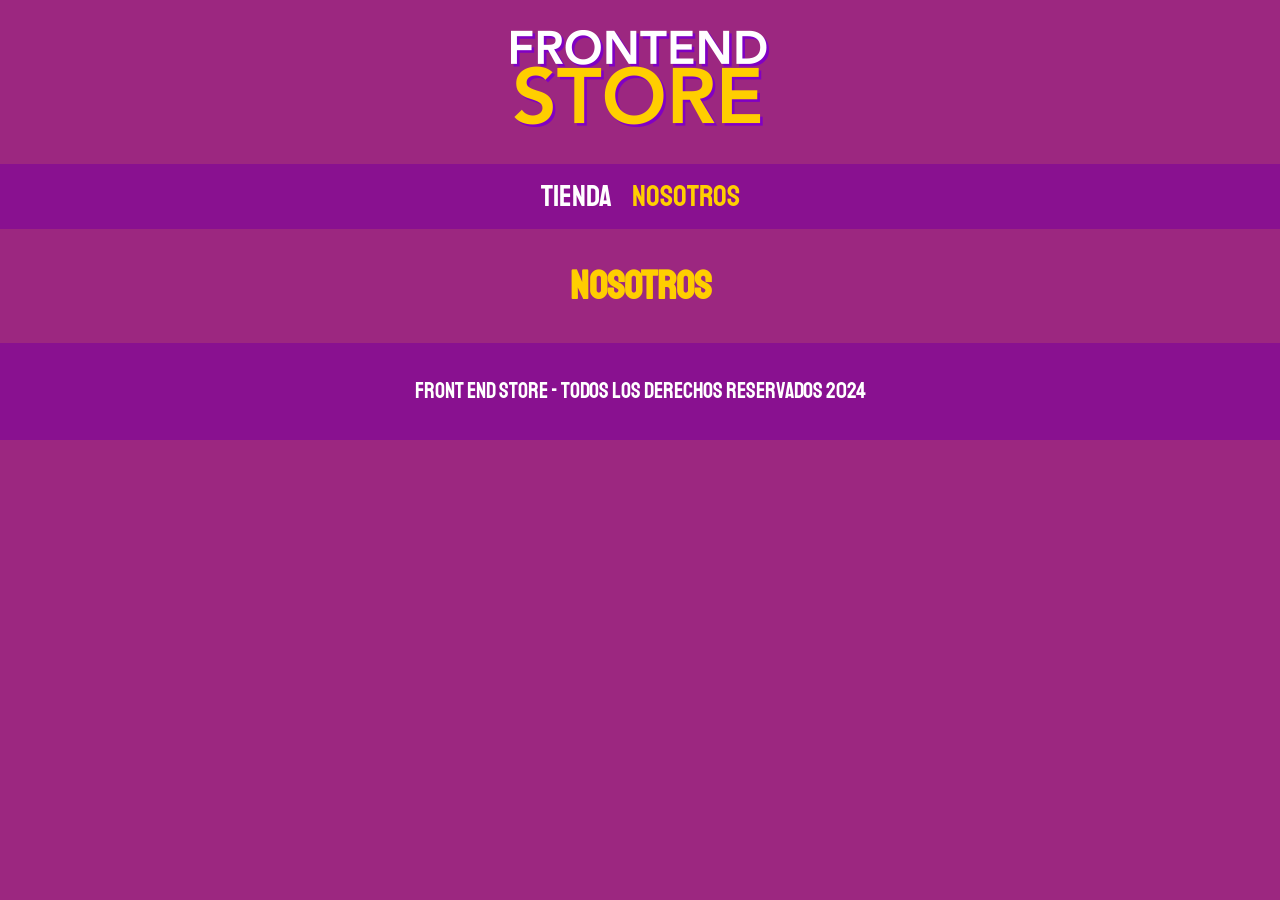
==== nosotros.html @ 19296007 "Agrego pagina de productos y nosotros" ====
<!DOCTYPE html>
<html lang="en">
<head>
    <meta charset="UTF-8">
    <meta name="viewport" content="width=device-width, initial-scale=1.0">
    <title>FrontEnd Store</title>
    <link rel="stylesheet" href="css/normalize.css">
    <link rel="stylesheet" href="css/style.css">
    <link href="https://fonts.googleapis.com/css2?family=Staatliches&display=swap" rel="stylesheet">
</head>
<body>
    <header class="header">
        <a href="index.html">
            <img class="header__logo" src="img/logo.png" alt="logotipo">
        </a>
    </header>

    <nav class="navegacion">
        <a class="navegacion__enlace" href="index.html">Tienda</a>
        <a class="navegacion__enlace navegacion__enlace--activo" href="nosotros.html">Nosotros</a>
    </nav>

    <main class="contenedor">
        <h1>Nosotros</h1>
    </main>
    <footer class="footer">
        <p class="footer__texto"> Front end store - Todos los derechos reservados 2024</p>
    </footer>
</body>
</html>
---- css/style.css ----
:root{
    --primario: #9C2780;
    --primarioOscuro: #891190;
    --secundario: #ffce00;
    --secundarioOscuro: rgb(233, 287, 2);
    --blanco: #fff;
    --negro: #000;
    --fuentePrincipal: 'Staatliches', cursive;

}

html{
    box-sizing: border-box;
    font-size: 62.5%;
}

*,*:before, *after{
    box-sizing: inherit;
}

/** Globales **/

body{
    background-color: var(--primario);
    font-size: 1.6rem;
    line-height: 1.5;
}

p{
    font-size: 1.8rem;
    font-family: Arial, Helvetica, sans-serif;
    color: var(--blanco);
}

a{
    text-decoration: none;
}


img{
    max-width: 100%;
}

.contenedor{
    max-width: 120rem;
    margin: 0 auto;

}

h1,h2,h3{
    text-align: center;
    color: var(--secundario);
    font-family: var(--fuentePrincipal);

}

h1{
    font-size: 4rem;
}

h2{
    font-size: 3.2rem;
}

h3{
    font-size: 2.4rem;
}


/*header*/

.header{
    display: flex;
    justify-content: center;
}

.header__logo{
    margin: 3rem 0;
}

.navegacion{
    background-color: var(--primarioOscuro);
    padding: 1rem 0;
    display: flex;
    justify-content: center;
    gap: 2rem;
}

.navegacion__enlace{
    font-family: var(--fuentePrincipal);
    color: var(--blanco);
    font-size: 3rem;
}

.navegacion__enlace:hover, .navegacion__enlace--activo{
    color: var(--secundario)
}

.navegacion__enlace:last-of-type{
    margin-right: 0;
}

.footer{
    background-color: var(--primarioOscuro);
    padding: 1rem 0;
    margin-top: 2rem;
}

.footer__texto{
    text-align: center;
    font-family: var(--fuentePrincipal);
    font-size: 2.2rem;
}
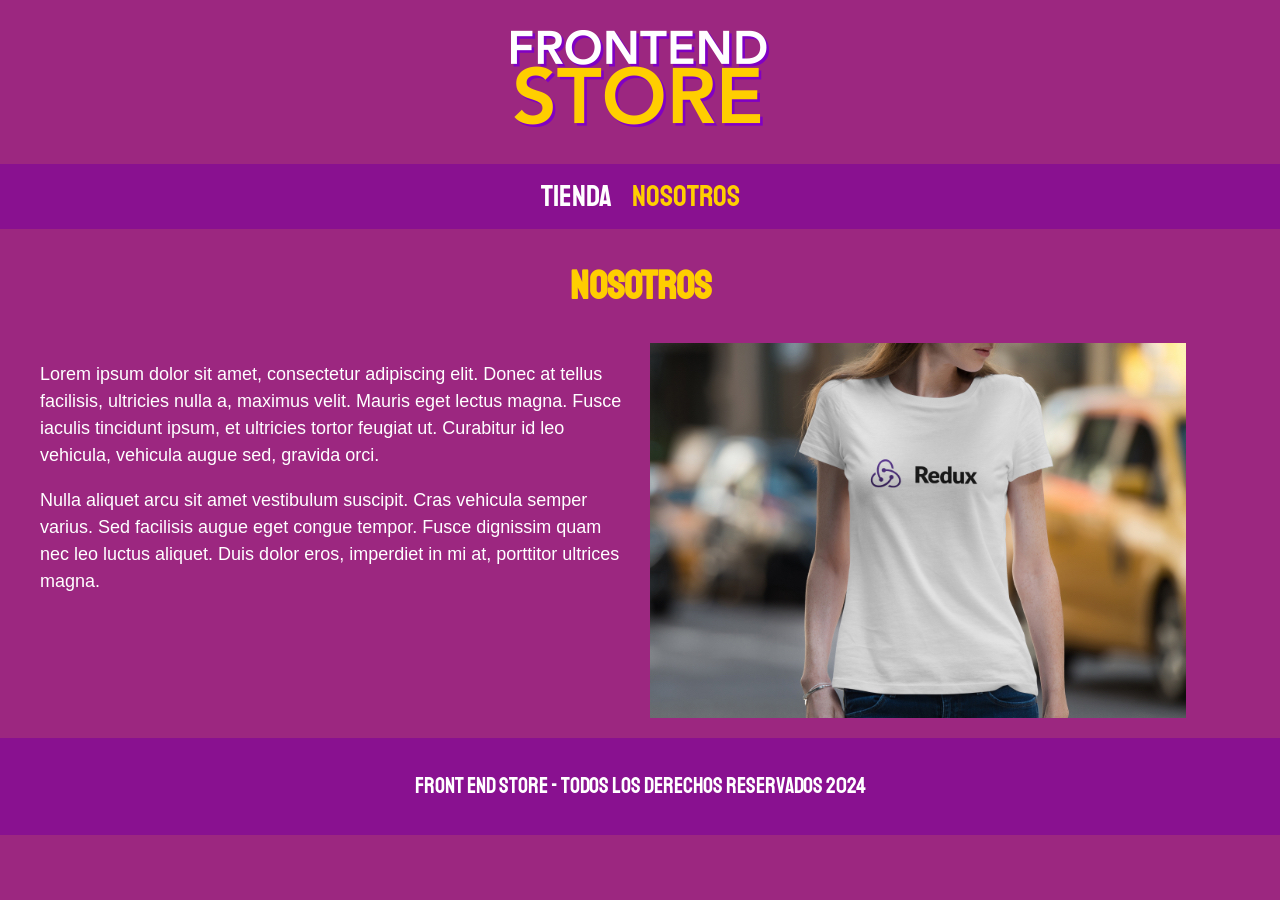
==== commit abdccf5c: "Agrego pagina nosotros" ====
--- a/nosotros.html
+++ b/nosotros.html
@@ -22,7 +22,17 @@
 
     <main class="contenedor">
         <h1>Nosotros</h1>
+
+        <div class="nosotros">
+            <div class="nosotros__contenido">
+                <p>Lorem ipsum dolor sit amet, consectetur adipiscing elit. Donec at tellus facilisis, ultricies nulla a, maximus velit. Mauris eget lectus magna. Fusce iaculis tincidunt ipsum, et ultricies tortor feugiat ut. Curabitur id leo vehicula, vehicula augue sed, gravida orci.</p>
+
+                <p>Nulla aliquet arcu sit amet vestibulum suscipit. Cras vehicula semper varius. Sed facilisis augue eget congue tempor. Fusce dignissim quam nec leo luctus aliquet. Duis dolor eros, imperdiet in mi at, porttitor ultrices magna.</p>
+            </div>
+            <img class="nosotros__imagen" src="img/nosotros.jpg" alt="imagen nosotros">
+        </div>
     </main>
+
     <footer class="footer">
         <p class="footer__texto"> Front end store - Todos los derechos reservados 2024</p>
     </footer>
--- a/css/style.css
+++ b/css/style.css
@@ -111,3 +111,93 @@
     font-family: var(--fuentePrincipal);
     font-size: 2.2rem;
 }
+
+
+
+/*Grid*/
+
+.grid{
+    display: grid;
+    grid-template-columns: repeat(2, 1fr);
+    gap: 2rem;
+}
+
+@media (min-width: 768px){ 
+    .grid{
+        grid-template-columns: repeat(3, 1fr);
+    }
+    
+}
+/*Productos*/
+
+.producto{
+    background-color: var(--primarioOscuro);
+    padding: 1rem;
+}
+
+.producto__nombre{
+    font-size: 4rem;
+}
+
+.producto__precio{
+    color: var(--secundario);
+}
+.producto__nombre, .producto__precio{
+    margin: 1rem 0;
+    font-family: var(--fuentePrincipal);
+    text-align: center;
+    line-height: 1.2;
+}
+
+
+/*Graficos*/
+
+.grafico{
+    min-height: 30rem;
+    background-repeat: no-repeat;
+    background-size: cover;
+    grid-column: 1/3;
+}
+
+.grafico--camisa{
+    grid-row: 2/3;
+    background-image: url(../img/grafico1.jpg);
+}
+
+.grafico--node{
+    background-image: url(../img/grafico2.jpg);
+    grid-row: 8/9;
+}
+@media (min-width: 768px){ 
+    .grafico--node{
+        grid-row: 5/6;
+        grid-column: 2/4;
+    }
+}
+
+
+/*Nosotros*/
+
+.nosotros{
+    display: grid;
+    grid-template-rows: repeat(2, auto);
+    font-family: var(--fuentePrincipal);
+    color: #fff;
+}
+
+@media (min-width: 768px){ 
+    .nosotros{    
+    grid-template-columns: repeat(2, 1fr);
+    column-gap: 2rem;
+    }
+}
+
+.nosotros__imagen{
+    grid-row: 1/2;
+}
+
+@media (min-width: 768px){
+    .nosotros__imagen{
+        grid-column: 2/3;
+    }
+}
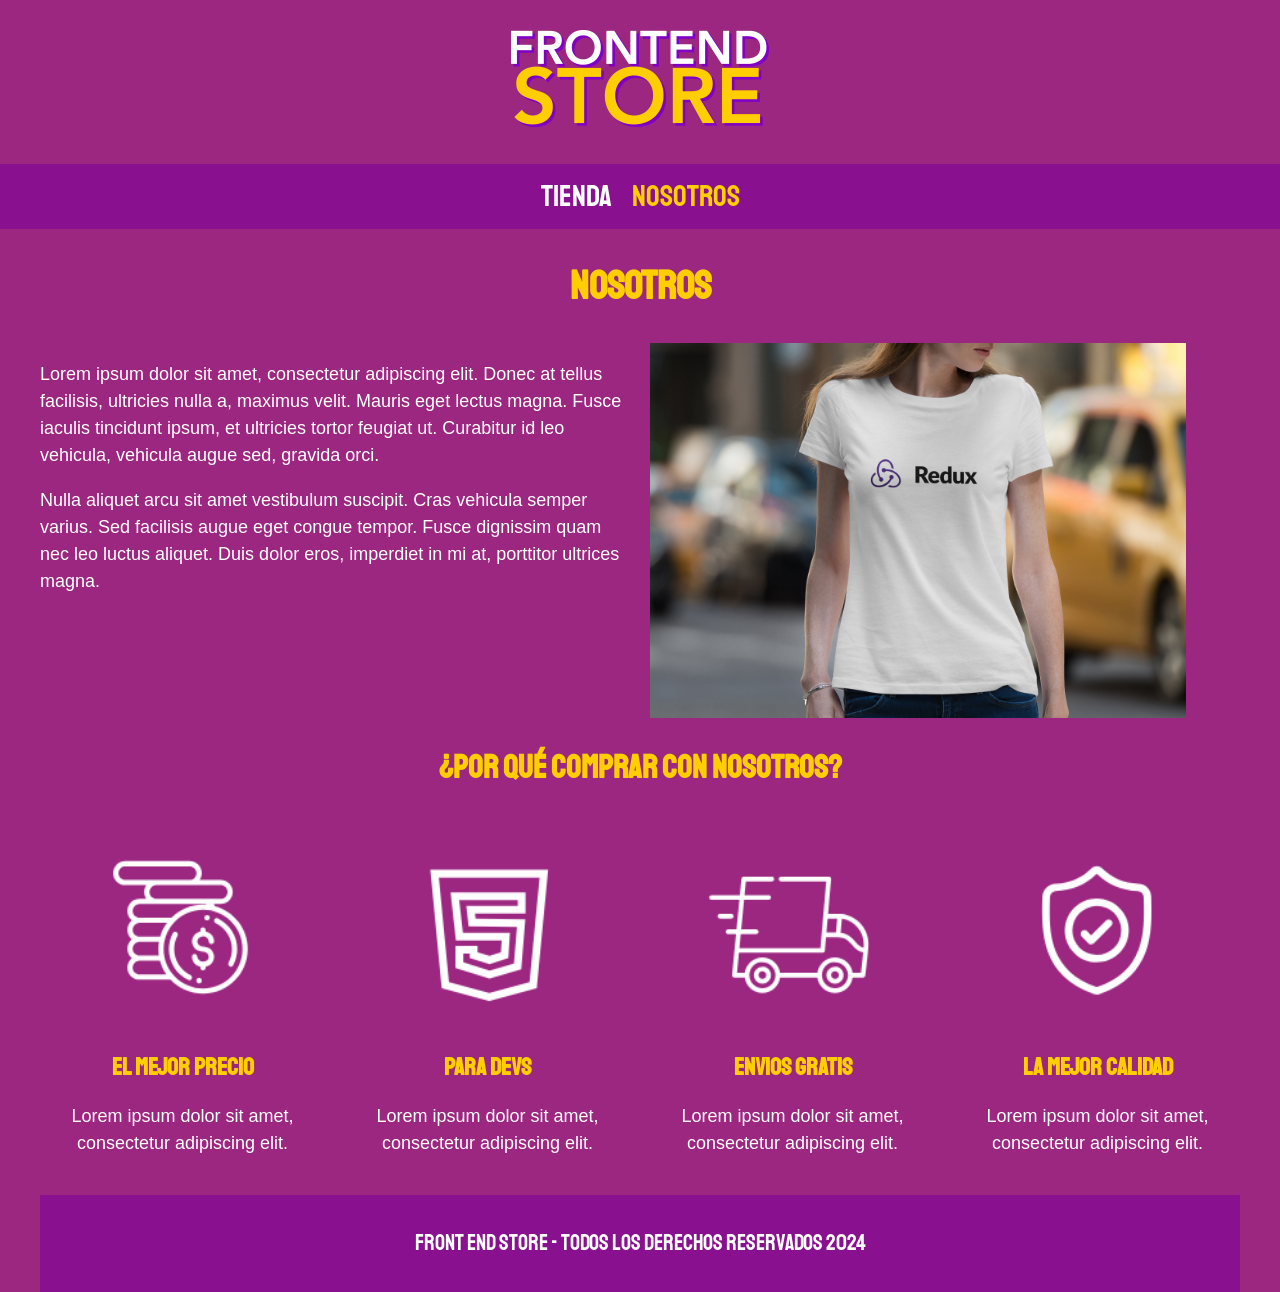
==== commit a01c3468: "Termino la seccion nosotros" ====
--- a/nosotros.html
+++ b/nosotros.html
@@ -33,6 +33,35 @@
         </div>
     </main>
 
+    <section class="contenedor comprar">
+        <h2 class="comprar__titulo"> ¿Por qué comprar con nosotros?</h2>
+        
+        <div class="bloques">
+            <div class="bloque">
+                <img class="bloque__imagen" src="img/icono_1.png" alt="por que comprar">
+                <h3 class="bloque__titulo">El mejor precio</h3>
+                <p>Lorem ipsum dolor sit amet, consectetur adipiscing elit. </p>
+            </div>
+
+            <div class="bloque">
+                <img class="bloque__imagen" src="img/icono_2.png" alt="Para devs">
+                <h3 class="bloque__titulo">Para devs</h3>
+                <p>Lorem ipsum dolor sit amet, consectetur adipiscing elit. </p>
+            </div>
+
+            <div class="bloque">
+                <img class="bloque__imagen" src="img/icono_3.png" alt="Envios gratis">
+                <h3 class="bloque__titulo">Envios gratis</h3>
+                <p>Lorem ipsum dolor sit amet, consectetur adipiscing elit. </p>
+            </div>
+
+            <div class="bloque">
+                <img class="bloque__imagen" src="img/icono_4.png" alt="La mejor calidad">
+                <h3 class="bloque__titulo">La mejor calidad</h3>
+                <p>Lorem ipsum dolor sit amet, consectetur adipiscing elit. </p>
+            </div>
+        </div>
+
     <footer class="footer">
         <p class="footer__texto"> Front end store - Todos los derechos reservados 2024</p>
     </footer>
--- a/css/style.css
+++ b/css/style.css
@@ -201,3 +201,30 @@
         grid-column: 2/3;
     }
 }
+
+
+/*Bloques*/
+
+.bloques{
+    display: grid;
+    grid-template-columns: repeat(2,1fr);
+    gap: 2rem;
+}
+
+@media (min-width: 768px){
+    .bloques{
+        grid-template-columns: repeat(4,1fr);
+    } 
+    
+}
+.bloque{
+    text-align: center;
+}
+
+.bloque__titulo{
+    margin: 0;
+}
+
+.bloque__imagen{
+    width: 100%;
+}
